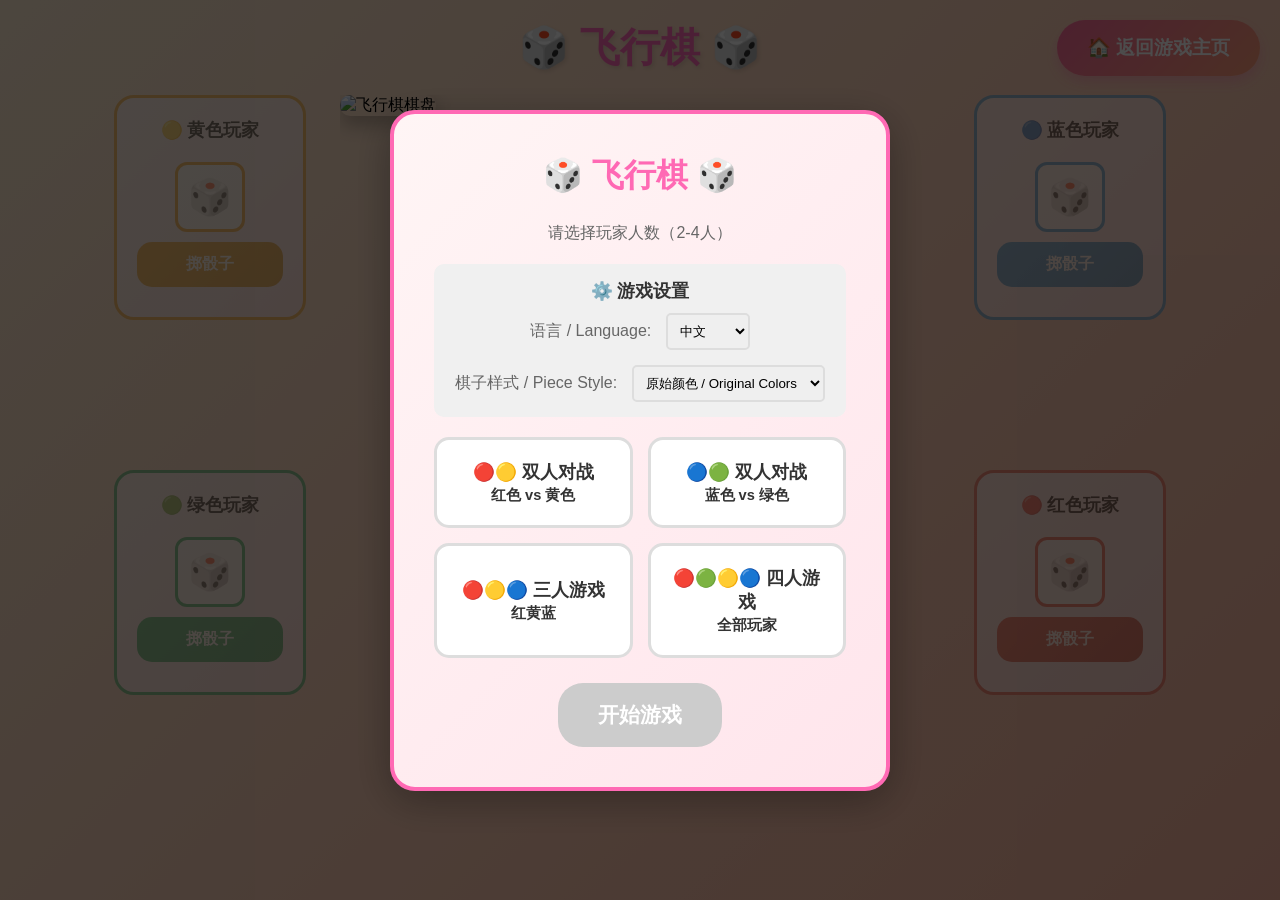
==== ludo/game.html @ 667804c9 "Complete folder rename: move all files from lludo to ludo" ====
<!DOCTYPE html>
<html lang="zh-CN">
<head>
    <meta charset="UTF-8">
    <meta name="viewport" content="width=device-width, initial-scale=1.0">
    <title>飞行棋 - 小虾米游戏乐园</title>
    <style>
        * {
            margin: 0;
            padding: 0;
            box-sizing: border-box;
        }

        body {
            background: linear-gradient(135deg, #ffecd2 0%, #fcb69f 100%);
            font-family: 'Microsoft YaHei', Arial, sans-serif;
            margin: 0;
            padding: 20px;
            min-height: 100vh;
            display: flex;
            flex-direction: column;
            align-items: center;
        }

        .home-btn {
            position: fixed;
            top: 20px;
            right: 20px;
            padding: 15px 30px;
            background: linear-gradient(135deg, #ff6b9d 0%, #ffa07a 100%);
            color: white;
            border: none;
            border-radius: 30px;
            font-size: 1.2em;
            font-weight: bold;
            cursor: pointer;
            box-shadow: 0 6px 12px rgba(255, 105, 180, 0.3);
            text-decoration: none;
            z-index: 1000;
            transition: all 0.3s;
        }

        .home-btn:hover {
            transform: translateY(-3px) scale(1.05);
            box-shadow: 0 8px 16px rgba(255, 105, 180, 0.4);
        }

        h1 {
            color: #ff69b4;
            text-shadow: 2px 2px 4px rgba(0,0,0,0.1);
            margin-bottom: 20px;
            font-size: 2.5em;
        }

        .game-container {
            display: flex;
            gap: 30px;
            align-items: flex-start;
            flex-wrap: wrap;
            justify-content: center;
        }

        .board-scale-wrap {
            width: 100%;
            max-width: 600px;
            aspect-ratio: 1 / 1;
            position: relative;
            overflow: hidden;
            margin: 0 auto;
        }

        .board-container {
            position: relative;
            width: 600px;
            height: 600px;
            transform-origin: top left;
        }

        /* 手机端：三栏改成上下堆叠，棋盘缩放适配屏幕宽度（JS 计算具体缩放比例） */
        @media (max-width: 780px) {
            body { padding: 10px; }
            h1 { font-size: 1.6em; margin-bottom: 10px; }
            .game-layout {
                display: flex;
                flex-direction: column;
                align-items: center;
                gap: 12px;
            }
            .side-panel {
                flex-direction: row;
                flex-wrap: wrap;
                justify-content: center;
                min-height: auto;
                width: 100%;
                gap: 10px;
            }
            .player-dice-panel {
                min-width: 44%;
                padding: 10px;
            }
            .center-area { width: 100%; }
            .message-panel { min-width: 0; width: 100%; box-sizing: border-box; }
        }

        #boardImage {
            /* 图片直接显示，不使用 object-fit */
            width: 600px;
            height: 600px;
            border-radius: 10px;
            box-shadow: 0 8px 20px rgba(0, 0, 0, 0.3);
        }

        .piece {
            position: absolute;
            width: 40px;
            height: 40px;
            border-radius: 50%;
            border: 3px solid #333;
            cursor: pointer;
            transition: all 0.3s ease;
            display: flex;
            align-items: center;
            justify-content: center;
            font-size: 20px;
            font-weight: bold;
            color: white;
            text-shadow: 1px 1px 2px rgba(0,0,0,0.5);
            box-shadow: 0 2px 5px rgba(0,0,0,0.3);
            z-index: 10;
            /* 默认使用transform居中对齐到坐标点 */
            transform: translate(-50%, -50%);
        }

        .piece:hover {
            transform: translate(-50%, -50%) scale(1.15);
            box-shadow: 0 4px 10px rgba(0,0,0,0.4);
        }

        .piece.red { background: radial-gradient(circle at 30% 30%, #ff6b6b, #c0392b); }
        .piece.yellow { background: radial-gradient(circle at 30% 30%, #f9ca24, #d68910); }
        .piece.blue { background: radial-gradient(circle at 30% 30%, #74b9ff, #2980b9); }
        .piece.green { background: radial-gradient(circle at 30% 30%, #55efc4, #229954); }

        /* 动物头像样式 - 保留彩色背景 */
        .piece.animals {
            font-size: 24px;
        }

        /* 完成状态 - 金色背景 */
        .piece.finished {
            background: linear-gradient(135deg, #ffd700, #ffaa00) !important;
            border-color: #cc8800 !important;
        }

        /* 完成状态的红勾 */
        .piece.finished::after {
            content: '✓';
            position: absolute;
            top: -8px;
            right: -8px;
            background: #e74c3c;
            color: white;
            width: 20px;
            height: 20px;
            border-radius: 50%;
            display: flex;
            align-items: center;
            justify-content: center;
            font-size: 14px;
            font-weight: bold;
            border: 2px solid white;
        }

        .piece.selectable {
            animation: pulse 1s infinite;
            box-shadow: 0 0 15px 5px rgba(255, 255, 0, 0.7);
        }

        @keyframes pulse {
            0%, 100% { transform: translate(-50%, -50%) scale(1); }
            50% { transform: translate(-50%, -50%) scale(1.1); }
        }

        .piece.moving {
            transition: all 0.5s ease-in-out;
        }

        .control-panel {
            background: linear-gradient(135deg, #fff5f5 0%, #ffe5ec 100%);
            border: 3px solid #ffb6c1;
            border-radius: 20px;
            padding: 25px;
            min-width: 280px;
            box-shadow: 0 8px 20px rgba(255, 105, 180, 0.2);
        }

        .current-player {
            padding: 15px;
            background: white;
            border-radius: 15px;
            font-weight: bold;
            text-align: center;
            margin-bottom: 20px;
            font-size: 1.3em;
            border: 3px solid #ff69b4;
        }

        .current-player.red { color: #e74c3c; background: #ffe5e5; }
        .current-player.yellow { color: #f39c12; background: #fff5e5; }
        .current-player.blue { color: #3498db; background: #e5f1ff; }
        .current-player.green { color: #27ae60; background: #e5ffe5; }

        .player-info {
            margin-bottom: 15px;
            padding: 10px;
            background: white;
            border-radius: 10px;
        }

        .player-info h3 {
            margin: 0 0 10px 0;
            font-size: 1.1em;
        }

        .player-red { color: #e74c3c; }
        .player-yellow { color: #f39c12; }
        .player-blue { color: #3498db; }
        .player-green { color: #27ae60; }

        .dice-area {
            text-align: center;
            margin: 20px 0;
        }

        .dice {
            width: 90px;
            height: 90px;
            background: white;
            border: 4px solid #ff69b4;
            border-radius: 15px;
            display: inline-flex;
            align-items: center;
            justify-content: center;
            font-size: 3em;
            font-weight: bold;
            color: #ff69b4;
            box-shadow: 0 4px 8px rgba(0,0,0,0.1);
            transition: transform 0.3s;
        }

        .dice.rolling {
            animation: diceRoll 0.5s ease-in-out;
        }

        @keyframes diceRoll {
            0%, 100% { transform: rotate(0deg) scale(1); }
            25% { transform: rotate(90deg) scale(1.1); }
            50% { transform: rotate(180deg) scale(1); }
            75% { transform: rotate(270deg) scale(1.1); }
        }

        .roll-btn {
            width: 100%;
            padding: 18px;
            margin-top: 15px;
            background: linear-gradient(135deg, #ff6b9d 0%, #ffa07a 100%);
            color: white;
            border: none;
            border-radius: 25px;
            font-size: 1.4em;
            font-weight: bold;
            cursor: pointer;
            transition: all 0.3s;
            box-shadow: 0 4px 8px rgba(255, 105, 180, 0.3);
        }

        .roll-btn:hover:not(:disabled) {
            transform: translateY(-2px);
            box-shadow: 0 6px 12px rgba(255, 105, 180, 0.4);
        }

        .roll-btn:disabled {
            background: #ccc;
            cursor: not-allowed;
            box-shadow: none;
        }

        .game-message {
            margin-top: 15px;
            padding: 15px;
            background: white;
            border-radius: 15px;
            text-align: center;
            min-height: 60px;
            display: flex;
            align-items: center;
            justify-content: center;
            font-weight: 500;
            font-size: 1.05em;
            border: 2px solid #ffb6c1;
        }

        .pieces-status {
            margin-top: 10px;
            font-size: 0.9em;
            display: flex;
            gap: 5px;
            flex-wrap: wrap;
        }

        .piece-dot {
            width: 22px;
            height: 22px;
            border-radius: 50%;
            border: 2px solid #333;
            display: inline-flex;
            align-items: center;
            justify-content: center;
            font-size: 10px;
            font-weight: bold;
            color: white;
        }

        .piece-dot.home { opacity: 0.6; }
        .piece-dot.active { opacity: 1; }
        .piece-dot.finished {
            background: #e74c3c !important;
            color: white !important;
            font-weight: bold;
            border: 2px solid #c0392b;
        }

        /* 玩家选择界面 */
        .player-select-overlay {
            position: fixed;
            top: 0;
            left: 0;
            width: 100%;
            height: 100%;
            background: rgba(0, 0, 0, 0.7);
            display: flex;
            align-items: center;
            justify-content: center;
            z-index: 2000;
        }

        .player-select-modal {
            background: linear-gradient(135deg, #fff5f5 0%, #ffe5ec 100%);
            border: 4px solid #ff69b4;
            border-radius: 25px;
            padding: 40px;
            max-width: 500px;
            text-align: center;
            box-shadow: 0 10px 40px rgba(0, 0, 0, 0.3);
        }

        .player-select-modal h2 {
            color: #ff69b4;
            margin-bottom: 25px;
            font-size: 2em;
        }

        .player-options {
            display: grid;
            grid-template-columns: 1fr 1fr;
            gap: 15px;
            margin-bottom: 25px;
        }

        .player-option-btn {
            padding: 20px;
            border: 3px solid #ddd;
            border-radius: 15px;
            background: white;
            font-size: 1.1em;
            font-weight: bold;
            cursor: pointer;
            transition: all 0.3s;
            color: #333;
        }

        .player-option-btn:hover {
            border-color: #ff69b4;
            transform: scale(1.05);
        }

        .player-option-btn.selected {
            border-color: #ff69b4;
            background: #fff5f5;
            color: #ff69b4;
        }

        .start-game-btn {
            padding: 18px 40px;
            background: linear-gradient(135deg, #ff6b9d 0%, #ffa07a 100%);
            color: white;
            border: none;
            border-radius: 25px;
            font-size: 1.3em;
            font-weight: bold;
            cursor: pointer;
            transition: all 0.3s;
            box-shadow: 0 4px 12px rgba(255, 105, 180, 0.4);
        }

        .start-game-btn:hover {
            transform: translateY(-3px);
            box-shadow: 0 6px 16px rgba(255, 105, 180, 0.5);
        }

        .start-game-btn:disabled {
            background: #ccc;
            cursor: not-allowed;
            box-shadow: none;
            transform: none;
        }

        /* 游戏整体布局：左-中-右三列 */
        .game-layout {
            display: grid;
            grid-template-columns: 200px 600px 200px;
            gap: 30px;
            align-items: start;
            justify-items: center;
        }

        .side-panel {
            display: flex;
            flex-direction: column;
            justify-content: space-between;
            min-height: 600px;
        }

        .center-area {
            display: flex;
            flex-direction: column;
            align-items: center;
            gap: 15px;
        }

        .player-dice-panel {
            background: linear-gradient(135deg, #fff5f5 0%, #ffe5ec 100%);
            border: 3px solid #ffb6c1;
            border-radius: 20px;
            padding: 20px;
            min-width: 180px;
            text-align: center;
            transition: all 0.3s;
            opacity: 0.5;
            pointer-events: none;
        }

        .player-dice-panel.active {
            opacity: 1;
            pointer-events: all;
            transform: scale(1.05);
            box-shadow: 0 8px 20px rgba(255, 105, 180, 0.4);
        }

        .player-dice-panel.red { border-color: #e74c3c; }
        .player-dice-panel.yellow { border-color: #f39c12; }
        .player-dice-panel.blue { border-color: #3498db; }
        .player-dice-panel.green { border-color: #27ae60; }

        .player-dice-panel.red.active { background: linear-gradient(135deg, #ffe5e5 0%, #fff0f0 100%); }
        .player-dice-panel.yellow.active { background: linear-gradient(135deg, #fff5e5 0%, #fffaef 100%); }
        .player-dice-panel.blue.active { background: linear-gradient(135deg, #e5f1ff 0%, #f0f5ff 100%); }
        .player-dice-panel.green.active { background: linear-gradient(135deg, #e5ffe5 0%, #f0fff5 100%); }

        .player-dice-panel h3 {
            margin: 0 0 10px 0;
            font-size: 1.1em;
        }

        .player-dice-panel .player-dice {
            width: 70px;
            height: 70px;
            background: white;
            border: 3px solid #ff69b4;
            border-radius: 12px;
            display: inline-flex;
            align-items: center;
            justify-content: center;
            font-size: 2.2em;
            font-weight: bold;
            margin: 10px 0;
            transition: transform 0.3s;
        }

        .player-dice-panel.red .player-dice { border-color: #e74c3c; color: #e74c3c; }
        .player-dice-panel.yellow .player-dice { border-color: #f39c12; color: #f39c12; }
        .player-dice-panel.blue .player-dice { border-color: #3498db; color: #3498db; }
        .player-dice-panel.green .player-dice { border-color: #27ae60; color: #27ae60; }

        .player-dice-panel .player-dice.rolling {
            animation: diceRoll 0.5s ease-in-out;
        }

        .player-dice-panel .roll-dice-btn {
            width: 100%;
            padding: 12px;
            background: linear-gradient(135deg, #ff6b9d 0%, #ffa07a 100%);
            color: white;
            border: none;
            border-radius: 15px;
            font-size: 1em;
            font-weight: bold;
            cursor: pointer;
            transition: all 0.3s;
        }

        .player-dice-panel.red .roll-dice-btn { background: linear-gradient(135deg, #e74c3c 0%, #c0392b 100%); }
        .player-dice-panel.yellow .roll-dice-btn { background: linear-gradient(135deg, #f39c12 0%, #d68910 100%); }
        .player-dice-panel.blue .roll-dice-btn { background: linear-gradient(135deg, #3498db 0%, #2980b9 100%); }
        .player-dice-panel.green .roll-dice-btn { background: linear-gradient(135deg, #27ae60 0%, #229954 100%); }

        .player-dice-panel .roll-dice-btn:hover:not(:disabled) {
            transform: translateY(-2px);
            box-shadow: 0 4px 10px rgba(0,0,0,0.2);
        }

        .player-dice-panel .roll-dice-btn:disabled {
            background: #ccc;
            cursor: not-allowed;
            box-shadow: none;
        }

        .player-dice-panel .pieces-status {
            margin-top: 10px;
            justify-content: center;
        }

        .center-area {
            display: flex;
            flex-direction: column;
            align-items: center;
            gap: 15px;
        }

        .message-panel {
            background: linear-gradient(135deg, #fff5f5 0%, #ffe5ec 100%);
            border: 3px solid #ffb6c1;
            border-radius: 15px;
            padding: 15px 30px;
            min-width: 300px;
            text-align: center;
            font-weight: 500;
            font-size: 1.05em;
        }

        .rules {
            margin-top: 20px;
            padding: 15px;
            background: white;
            border-radius: 15px;
            font-size: 0.85em;
            border: 2px solid #ffb6c1;
        }

        .rules h4 {
            margin-top: 0;
            color: #ff69b4;
            margin-bottom: 10px;
        }

        .rules ul {
            margin: 0;
            padding-left: 20px;
        }

        .rules li {
            margin: 6px 0;
            line-height: 1.4;
        }
    </style>
</head>
<body>
    <a href="../../index.html" class="home-btn">🏠 返回游戏主页</a>

    <!-- 玩家选择界面 -->
    <div class="player-select-overlay" id="playerSelectOverlay">
        <div class="player-select-modal">
            <h2 id="gameTitle">🎲 飞行棋 🎲</h2>
            <p id="selectPlayersText" style="margin-bottom: 20px; color: #666;">请选择玩家人数（2-4人）</p>

            <!-- 设置选项 -->
            <div class="settings-section" style="background: #f0f0f0; padding: 15px; border-radius: 10px; margin-bottom: 20px;">
                <h3 style="margin-bottom: 10px; color: #333; font-size: 1.1em;" id="settingsTitle">⚙️ 游戏设置</h3>

                <!-- 语言选择 -->
                <div style="margin-bottom: 15px;">
                    <label style="color: #666; margin-right: 10px;" id="languageLabel">语言 / Language:</label>
                    <select id="languageSelect" style="padding: 8px; border-radius: 5px; border: 2px solid #ddd;">
                        <option value="zh">中文</option>
                        <option value="en">English</option>
                    </select>
                </div>

                <!-- 棋子样式选择 -->
                <div>
                    <label style="color: #666; margin-right: 10px;" id="pieceStyleLabel">棋子样式 / Piece Style:</label>
                    <select id="pieceStyleSelect" style="padding: 8px; border-radius: 5px; border: 2px solid #ddd;">
                        <option value="original">原始颜色 / Original Colors</option>
                        <option value="animals">动物头像 / Animal Avatars</option>
                    </select>
                </div>
            </div>

            <div class="player-options">
                <button class="player-option-btn" data-players="2" data-colors="red,yellow">
                    🔴🟡 双人对战<br><small>红色 vs 黄色</small>
                </button>
                <button class="player-option-btn" data-players="2" data-colors="blue,green">
                    🔵🟢 双人对战<br><small>蓝色 vs 绿色</small>
                </button>
                <button class="player-option-btn" data-players="3" data-colors="red,yellow,blue">
                    🔴🟡🔵 三人游戏<br><small>红黄蓝</small>
                </button>
                <button class="player-option-btn" data-players="4" data-colors="red,green,yellow,blue">
                    🔴🟢🟡🔵 四人游戏<br><small>全部玩家</small>
                </button>
            </div>

            <button class="start-game-btn" id="startGameBtn" disabled onclick="startGame()">开始游戏</button>
        </div>
    </div>

    <!-- 游戏主界面 -->
    <h1>🎲 飞行棋 🎲</h1>

    <div class="game-layout">
        <!-- 左侧面板 -->
        <div class="side-panel left">
            <!-- 黄色 - 顶部 -->
            <div class="player-dice-panel yellow" id="panel-yellow" data-color="yellow">
                <h3>🟡 黄色玩家</h3>
                <div class="player-dice" id="dice-yellow">🎲</div>
                <button class="roll-dice-btn" id="rollBtn-yellow" onclick="rollDice('yellow')">掷骰子</button>
                <div class="pieces-status" id="yellowPieces"></div>
            </div>

            <!-- 绿色 - 底部 -->
            <div class="player-dice-panel green" id="panel-green" data-color="green">
                <h3>🟢 绿色玩家</h3>
                <div class="player-dice" id="dice-green">🎲</div>
                <button class="roll-dice-btn" id="rollBtn-green" onclick="rollDice('green')">掷骰子</button>
                <div class="pieces-status" id="greenPieces"></div>
            </div>
        </div>

        <!-- 中间棋盘和消息 -->
        <div class="center-area">
            <div class="board-scale-wrap" id="boardScaleWrap">
                <div class="board-container" id="boardContainer">
                    <img src="img/xxx.jpg" alt="飞行棋棋盘" id="boardImage">
                    <!-- 棋子将通过JavaScript动态添加 -->
                </div>
            </div>

            <div class="message-panel" id="gameMessage">
                选择玩家开始游戏！
            </div>
        </div>

        <!-- 右侧面板 -->
        <div class="side-panel right">
            <!-- 蓝色 - 顶部 -->
            <div class="player-dice-panel blue" id="panel-blue" data-color="blue">
                <h3>🔵 蓝色玩家</h3>
                <div class="player-dice" id="dice-blue">🎲</div>
                <button class="roll-dice-btn" id="rollBtn-blue" onclick="rollDice('blue')">掷骰子</button>
                <div class="pieces-status" id="bluePieces"></div>
            </div>

            <!-- 红色 - 底部 -->
            <div class="player-dice-panel red" id="panel-red" data-color="red">
                <h3>🔴 红色玩家</h3>
                <div class="player-dice" id="dice-red">🎲</div>
                <button class="roll-dice-btn" id="rollBtn-red" onclick="rollDice('red')">掷骰子</button>
                <div class="pieces-status" id="redPieces"></div>
            </div>
        </div>
    </div>

    <script src="ludo.js"></script>
    <script>
        // 棋盘内部坐标是按 600x600 设计写死的，这里只做视觉缩放，
        // 不改坐标数据本身：整块 board-container（图片+棋子）一起按比例缩小，
        // 缩小后再把外层包装的高度改成缩放后的实际高度，避免留白。
        (function () {
            var wrap = document.getElementById('boardScaleWrap');
            var board = document.getElementById('boardContainer');
            if (!wrap || !board) return;

            function applyScale() {
                var scale = wrap.clientWidth / 600;
                board.style.transform = 'scale(' + scale + ')';
                wrap.style.height = (600 * scale) + 'px';
            }

            applyScale();
            window.addEventListener('resize', applyScale);
            window.addEventListener('orientationchange', applyScale);
        })();
    </script>
</body>
</html>
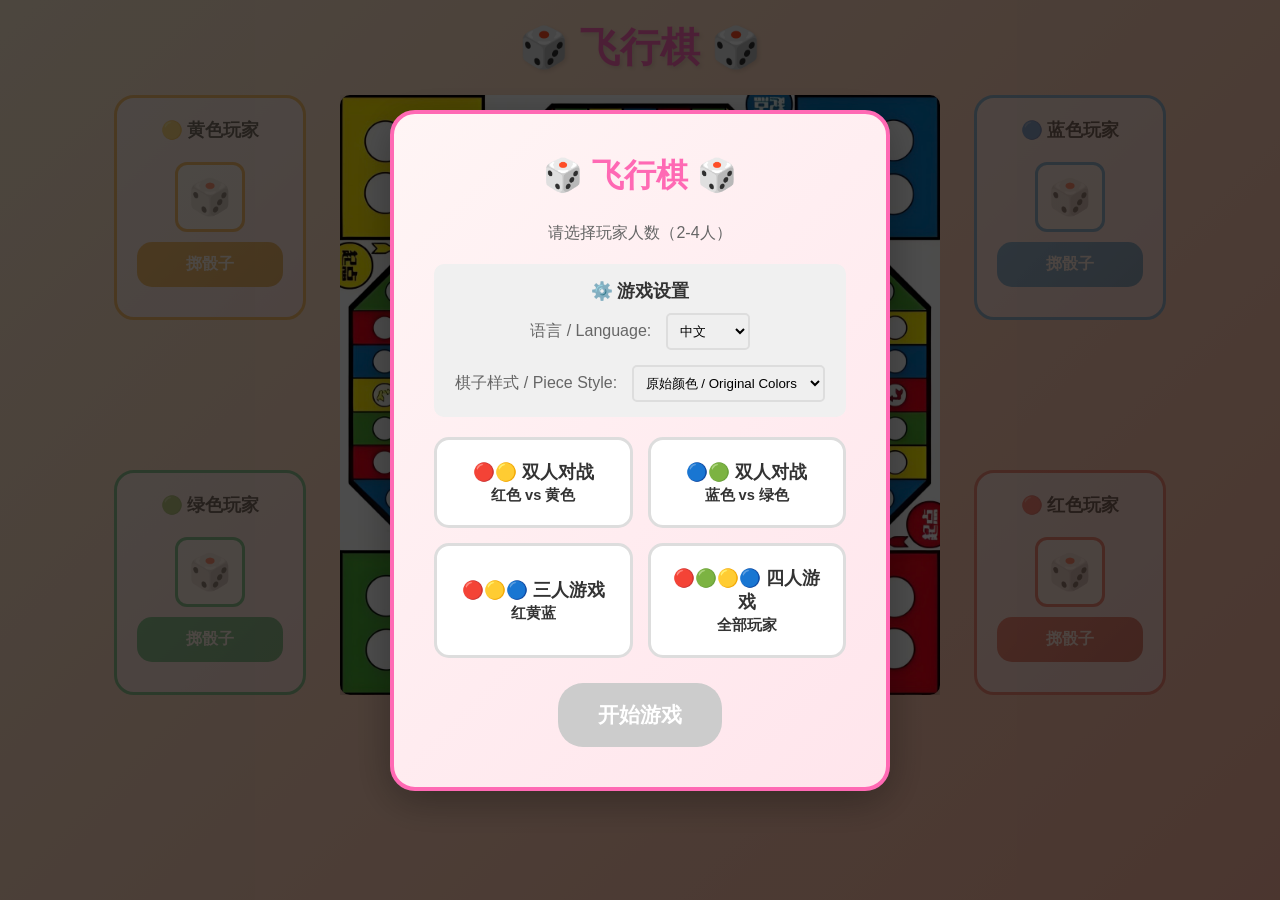
==== commit a0dd820f: "Add files via upload" ====
--- a/ludo/game.html
+++ b/ludo/game.html
@@ -575,7 +575,6 @@
     </style>
 </head>
 <body>
-    <a href="../../index.html" class="home-btn">🏠 返回游戏主页</a>
 
     <!-- 玩家选择界面 -->
     <div class="player-select-overlay" id="playerSelectOverlay">
